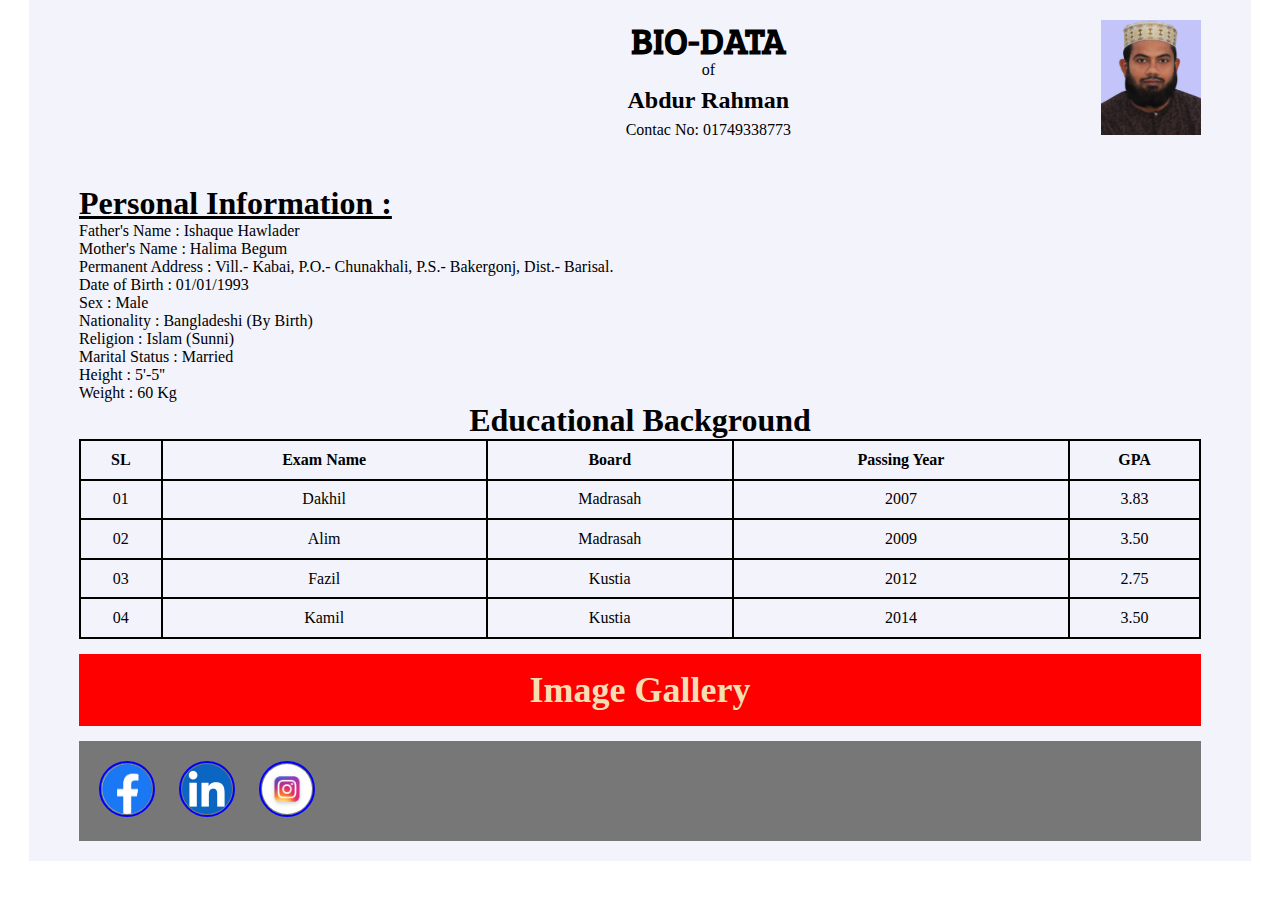
==== index.html @ 91287513 "first commit" ====
<!DOCTYPE html>
<html lang="en">
<head>
 <meta charset="UTF-8">
 <meta name="viewport" content="width=device-width, initial-scale=1.0">
 <title>Curriculum Vita</title>
<link rel="stylesheet" href="Css/Style.css">
</head>
<body>
  <div class="container topheading">
    <div class="topleft">
      <div class="toptext">
        <h2 class="heading">BIO-DATA</h2>
        <p class="of">of</p>
        <h2>Abdur Rahman</h2>
        <p>Contac No: 01749338773</p>
      </div>
    </div>
    <div class="topright">
       <a href="https://www.facebook.com/abdurrahmansaleh.self/" target="blank_">
      <img src="Assetcs/abdurrahmansalhi.jpg" alt="Abdur Rahman" width="100" height="115">
    </a>
    </div>
  </div>
  <div class="container">
 <h1><u>Personal Information :</u></h1>
 <p>Father's Name		: 	Ishaque Hawlader</p>
 <p>Mother's Name		:	Halima Begum</p>
 <p>Permanent Address	: 	Vill.- Kabai, P.O.- Chunakhali,
					P.S.- Bakergonj, Dist.- Barisal.
</p>
<p>Date of Birth		:	01/01/1993</p>
<p>Sex				:	Male</p>
<p>Nationality			:	Bangladeshi (By Birth)</p>
<p>Religion			: 	Islam (Sunni)</p>
<p>Marital Status		:	Married</p>

<p>Height			: 	5'-5''</p>
<p>Weight			:	60 Kg</p>
<h1 style="text-align: center;">Educational Background</h1>
 <table style="width: 100%; height: 200px; text-align: center;">
  <tr>
   <th>SL</th>
   <th>Exam Name</th>
   <th>Board</th>
   <th>Passing Year</th>
   <th>GPA</th>
  </tr>
  <tr>
   <td>01</td>
   <td>Dakhil</td>
   <td>Madrasah</td>
   <td>2007</td>
   <td>3.83</td>
  </tr>
  <tr>
   <td>02</td>
   <td>Alim</td>
   <td>Madrasah</td>
   <td>2009</td>
   <td>3.50</td>
  </tr>
  <tr>
   <td>03</td>
   <td>Fazil</td>
   <td>Kustia</td>
   <td>2012</td>
   <td>2.75</td>
  </tr>
  <tr>
   <td>04</td>
   <td>Kamil</td>
   <td>Kustia</td>
   <td>2014</td>
   <td>3.50</td>
   </tr>
   </table>
   <h1 class="img-link"><a href="img.html" target="blank_">Image Gallery</a></h1>
   <footer>
     <a href="https://www.facebook.com/abdurrahmansaleh.self"><img src="Assetcs/fb.jpg" alt=""></a>
     <a href="https://www.linkedin.com/in/abdurrahmansalehi/"><img src="Assetcs/li.jpg" alt=""></a>
     <a href=""><img src="Assetcs/in.jpg" alt=""></a>
   </footer>
   </div>
</body>
</html>
---- Css/Style.css ----
@import url('https://fonts.googleapis.com/css2?family=Bree+Serif&display=swap');
*{
 margin: 0;
 padding: 0;
}
.container{
 max-width: 1122px;
 background-color: rgb(243, 243, 251);
 padding: 20px 50px;
 margin: 0 auto;
}
.topheading {
  overflow: hidden;
}
.topleft {
  width: 65%;
  float: left;
  text-align: center;
}
.toptext {
  width: 200px;
  float: right;
  line-height: 30px;
  padding-top: 5px;
}
.topright {
  width: 35%;
  float: left;
}
.topright img {
  float: right;
}
.heading{
 font-size: 36px;
 font-family: 'Bree Serif',
 serif;
 
}
table, tr, th, td{
 border: 2px solid;
 border-collapse: collapse;
}
.img-link{
background: red;
margin: 15px 0;
text-align: center;
}
.img-link a{
 text-decoration: none;
 display: block;
 padding: 15px;
 color: wheat;
 font-size: 36px;
}
footer{
  background: #777;
  padding: 10px;
}
footer a img{
  border: 2px solid blue;
  width: 50px;
  height: 50px;
  border-radius: 100%;
  padding: 1px;
  margin: 10px;
}
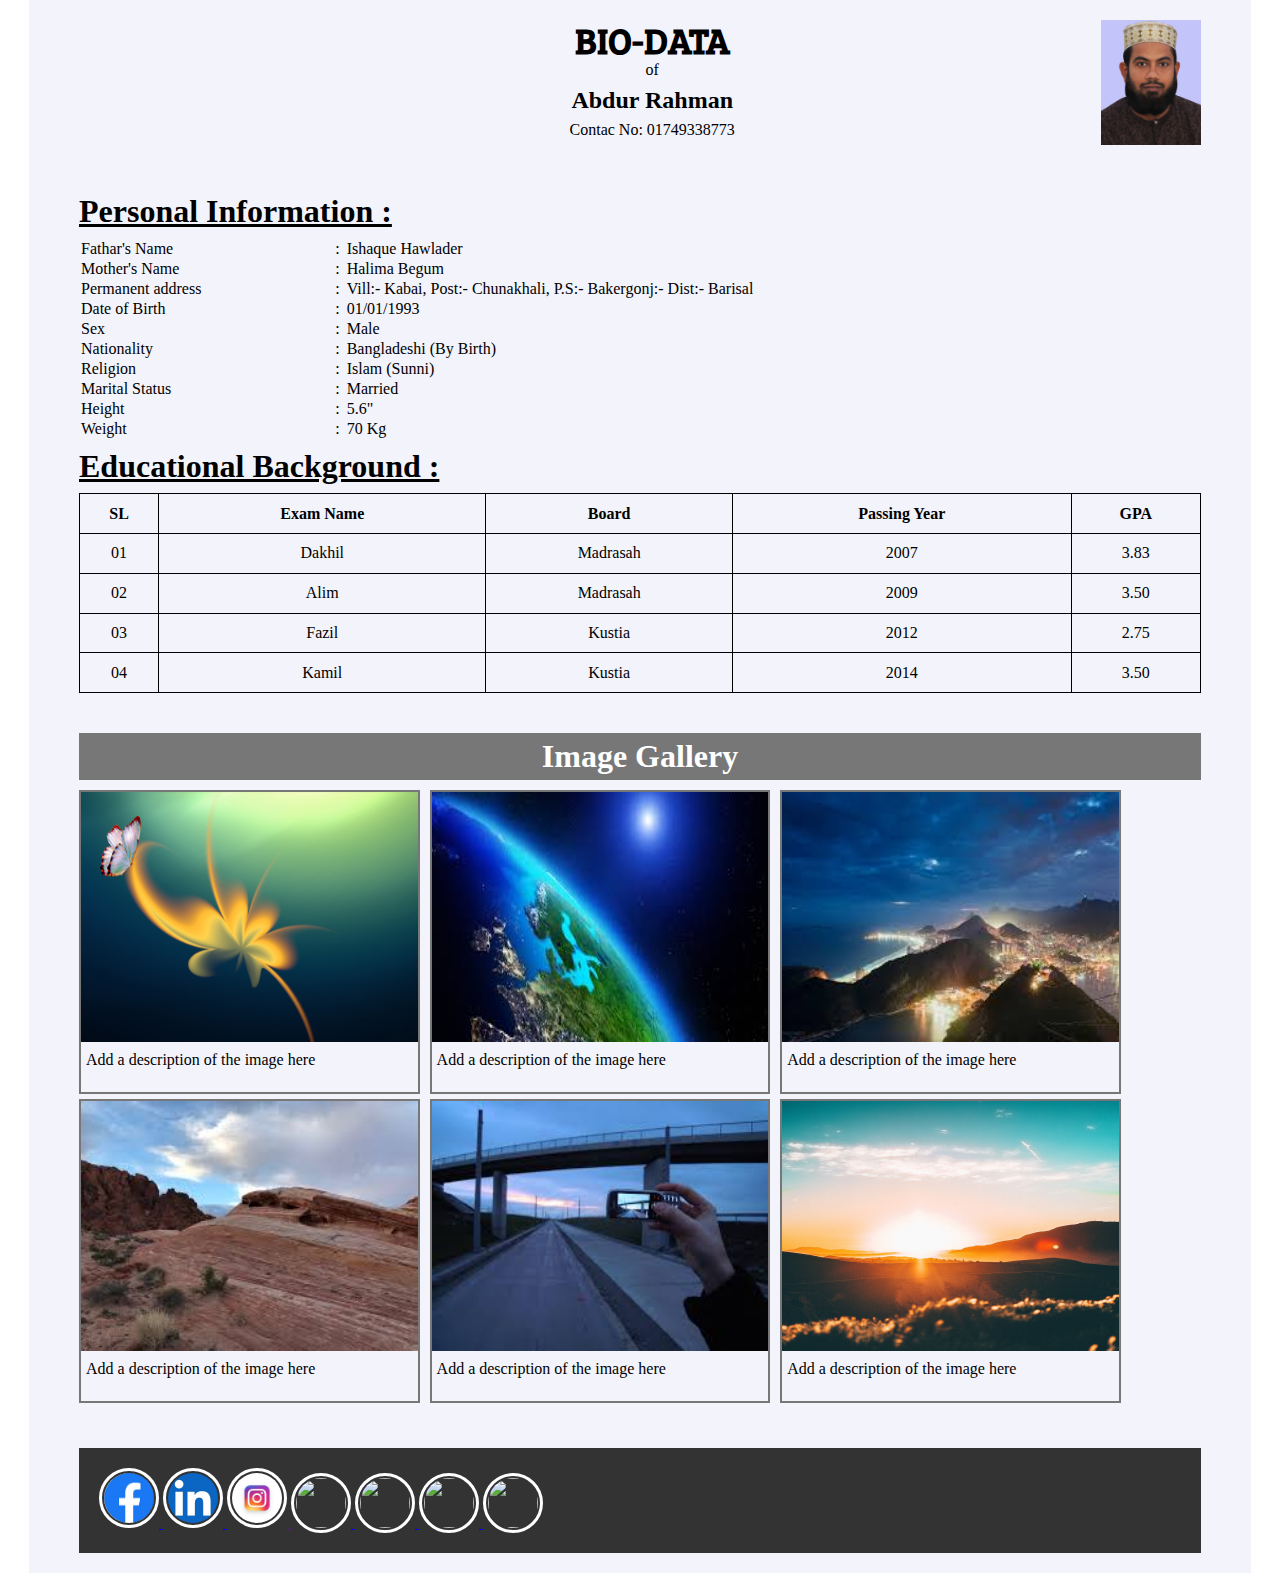
==== commit e7ffebb8: "Secound commit" ====
--- a/index.html
+++ b/index.html
@@ -3,7 +3,7 @@
 <head>
  <meta charset="UTF-8">
  <meta name="viewport" content="width=device-width, initial-scale=1.0">
- <title>Curriculum Vita</title>
+ <title>BioData</title>
 <link rel="stylesheet" href="Css/Style.css">
 </head>
 <body>
@@ -18,27 +18,66 @@
     </div>
     <div class="topright">
        <a href="https://www.facebook.com/abdurrahmansaleh.self/" target="blank_">
-      <img src="Assetcs/abdurrahmansalhi.jpg" alt="Abdur Rahman" width="100" height="115">
+      <img src="Assetcs/abdurrahmansalhi.jpg" alt="Abdur Rahman">
     </a>
     </div>
   </div>
   <div class="container">
- <h1><u>Personal Information :</u></h1>
- <p>Father's Name		: 	Ishaque Hawlader</p>
- <p>Mother's Name		:	Halima Begum</p>
- <p>Permanent Address	: 	Vill.- Kabai, P.O.- Chunakhali,
-					P.S.- Bakergonj, Dist.- Barisal.
-</p>
-<p>Date of Birth		:	01/01/1993</p>
-<p>Sex				:	Male</p>
-<p>Nationality			:	Bangladeshi (By Birth)</p>
-<p>Religion			: 	Islam (Sunni)</p>
-<p>Marital Status		:	Married</p>
-
-<p>Height			: 	5'-5''</p>
-<p>Weight			:	60 Kg</p>
-<h1 style="text-align: center;">Educational Background</h1>
- <table style="width: 100%; height: 200px; text-align: center;">
+ <h1 class="Section_Heading">Personal Information :</h1>
+ <table style="width: 100%; height: 200px; text-align: justify;">
+   <tr>
+     <td>Fathar's Name</td>
+     <td>:</td>
+     <td>Ishaque Hawlader</td>
+   </tr>
+   <tr>
+     <td>Mother's Name</td>
+     <td>:</td>
+     <td>Halima Begum</td>
+   </tr>
+   <tr>
+     <td>Permanent address</td>
+     <td>:</td>
+     <td>Vill:- Kabai, Post:- Chunakhali, P.S:- Bakergonj:- Dist:- Barisal</td>
+   </tr>
+   <tr>
+     <td>Date of Birth</td>
+     <td>:</td>
+     <td>01/01/1993</td>
+   </tr>
+   <tr>
+     <td>Sex</td>
+     <td>:</td>
+     <td>Male</td>
+   </tr>
+   <tr>
+     <td>Nationality</td>
+     <td>:</td>
+     <td>Bangladeshi (By Birth)</td>
+   </tr>
+   <tr>
+     <td>Religion</td>
+     <td>:</td>
+     <td>Islam (Sunni)</td>
+   </tr>
+   <tr>
+     <td>Marital Status</td>
+     <td>:</td>
+     <td>Married</td>
+   </tr>
+   <tr>
+     <td>Height</td>
+     <td>:</td>
+     <td>5.6"</td>
+   </tr>
+   <tr>
+     <td>Weight</td>
+     <td>:</td>
+     <td>70 Kg</td>
+   </tr>
+ </table>
+<h1 class="Section_Heading">Educational Background :</h1>
+ <table class="table_2">
   <tr>
    <th>SL</th>
    <th>Exam Name</th>
@@ -75,12 +114,58 @@
    <td>3.50</td>
    </tr>
    </table>
-   <h1 class="img-link"><a href="img.html" target="blank_">Image Gallery</a></h1>
+  </div>
+  <div class="container imggallery">
+    <h1 class="img_heading">Image Gallery</h1>
+    <div class="gallery">
+      <img src="Assetcs/01.png" alt="">
+    <p class="desc">Add a description of the image here</p>
+    </div>
+    <div class="gallery">
+      <img src="Assetcs/02.jpg" alt="">
+    <p class="desc">Add a description of the image here</p>
+    </div>
+    <div class="gallery">
+      <img src="Assetcs/03.jpg" alt="">
+    <p class="desc">Add a description of the image here</p>
+    </div>
+    <div class="gallery">
+      <img src="Assetcs/04.jpg" alt="">
+    <p class="desc">Add a description of the image here</p>
+    </div>
+    <div class="gallery">
+      <img src="Assetcs/05.jpg" alt="">
+    <p class="desc">Add a description of the image here</p>
+    </div>
+    <div class="gallery">
+      <img src="Assetcs/06.jpg" alt="">
+    <p class="desc">Add a description of the image here</p>
+    </div>
+ </div>
+ <div class="container">
    <footer>
-     <a href="https://www.facebook.com/abdurrahmansaleh.self"><img src="Assetcs/fb.jpg" alt=""></a>
-     <a href="https://www.linkedin.com/in/abdurrahmansalehi/"><img src="Assetcs/li.jpg" alt=""></a>
-     <a href=""><img src="Assetcs/in.jpg" alt=""></a>
+    <a href="https://www.facebook.com/abdurrahmansaleh.self/" target="blank_">
+       <img src="Assetcs/fb.jpg" alt="">
+    </a>
+    <a href="https://www.linkedin.com/in/abdur-rahman-831621187" target="blank_">
+      <img src="Assetcs/li.jpg" alt="">
+    </a>
+    <a href="" target="blank_">
+      <img src="Assetcs/in.jpg" alt="">
+    </a>
+    <a href="https://twitter.com/SalehiRahman" target="blank_">
+      <img src="" alt="">
+    </a>
+    <a href="https://www.youtube.com/channel/UCW-vTyVtzf2uQTeGRURkbGw?view_as=subscriber" target="blank_">
+      <img src="" alt="">
+    </a>
+    <a href="https://abdurrahmansale.blogspot.com" target="blank_">
+      <img src="" alt="">
+    </a>
+    <a href="https://pikbest.com/?m=designers&a=portfolio&type=2" target="blank_">
+      <img src="" alt="">
+    </a>
    </footer>
-   </div>
+ </div>
 </body>
 </html>--- a/Css/Style.css
+++ b/Css/Style.css
@@ -13,7 +13,7 @@
   overflow: hidden;
 }
 .topleft {
-  width: 65%;
+  width: 60%;
   float: left;
   text-align: center;
 }
@@ -24,11 +24,17 @@
   padding-top: 5px;
 }
 .topright {
-  width: 35%;
+  width: 40%;
   float: left;
 }
 .topright img {
   float: right;
+  width: 100px;
+}
+.Section_Heading {
+  font-weight: bold;
+  text-decoration: underline;
+  padding: 8px 0;
 }
 .heading{
  font-size: 36px;
@@ -36,31 +42,93 @@
  serif;
  
 }
-table, tr, th, td{
- border: 2px solid;
- border-collapse: collapse;
+
+.img_heading {
+ background: #777;
+ color: #fff;
+ padding: 5px 2px;
+ margin-bottom: 10px;
+ text-align: center;
 }
-.img-link{
-background: red;
-margin: 15px 0;
-text-align: center;
+.table_2 {
+  width: 100%;
+  text-align: center;
+  height: 200px;
 }
-.img-link a{
- text-decoration: none;
- display: block;
- padding: 15px;
- color: wheat;
- font-size: 36px;
+.table_2,
+.table_2 tr,
+.table_2 th,
+.table_2 td {
+  border: 1px solid;
+  border-collapse: collapse;
 }
-footer{
-  background: #777;
-  padding: 10px;
+.gallery {
+  width: 30%;
+  float: left;
+  overflow: hidden;
+  margin-right: 10px;
+  margin-bottom: 5px;
+  height: 300px;
+  border: 2px solid #777;
 }
-footer a img{
-  border: 2px solid blue;
+.gallery:hover {
+  border: 2px solid #333;
+}
+.gallery .desc {
+  padding: 5px;
+}
+.gallery img{
+  width: 100%;
+  height: 250px;
+}
+.imggallery {
+  overflow: hidden;
+}
+footer {
+  background: #333;
+  padding: 20px;
+}
+footer img {
   width: 50px;
   height: 50px;
+  border: 3px solid white;
+  padding: 2px;
   border-radius: 100%;
-  padding: 1px;
-  margin: 10px;
-}+}
+footer img:hover{
+  border: 3px solid;
+}
+
+@media screen and (max-width: 576px) {
+  .Section_Heading {
+    font-size: 14px;
+    text-decoration: none;
+  }
+  .table_2 {
+    width: 90%;
+  }
+  .table_2 th {
+    font-size: 14px;
+  }
+  .gallery {
+    width: 100%;
+  }
+ }
+
+ @media screen and (max-width: 350px) {
+   .topheading {
+    text-align: center;
+   }
+   .topleft {
+     width: 100%;
+     float: none;
+   }
+   .topright {
+     width: 100%;
+   }
+   .topright img {
+     float: none;
+     width: 124px;
+   }
+ }
+ 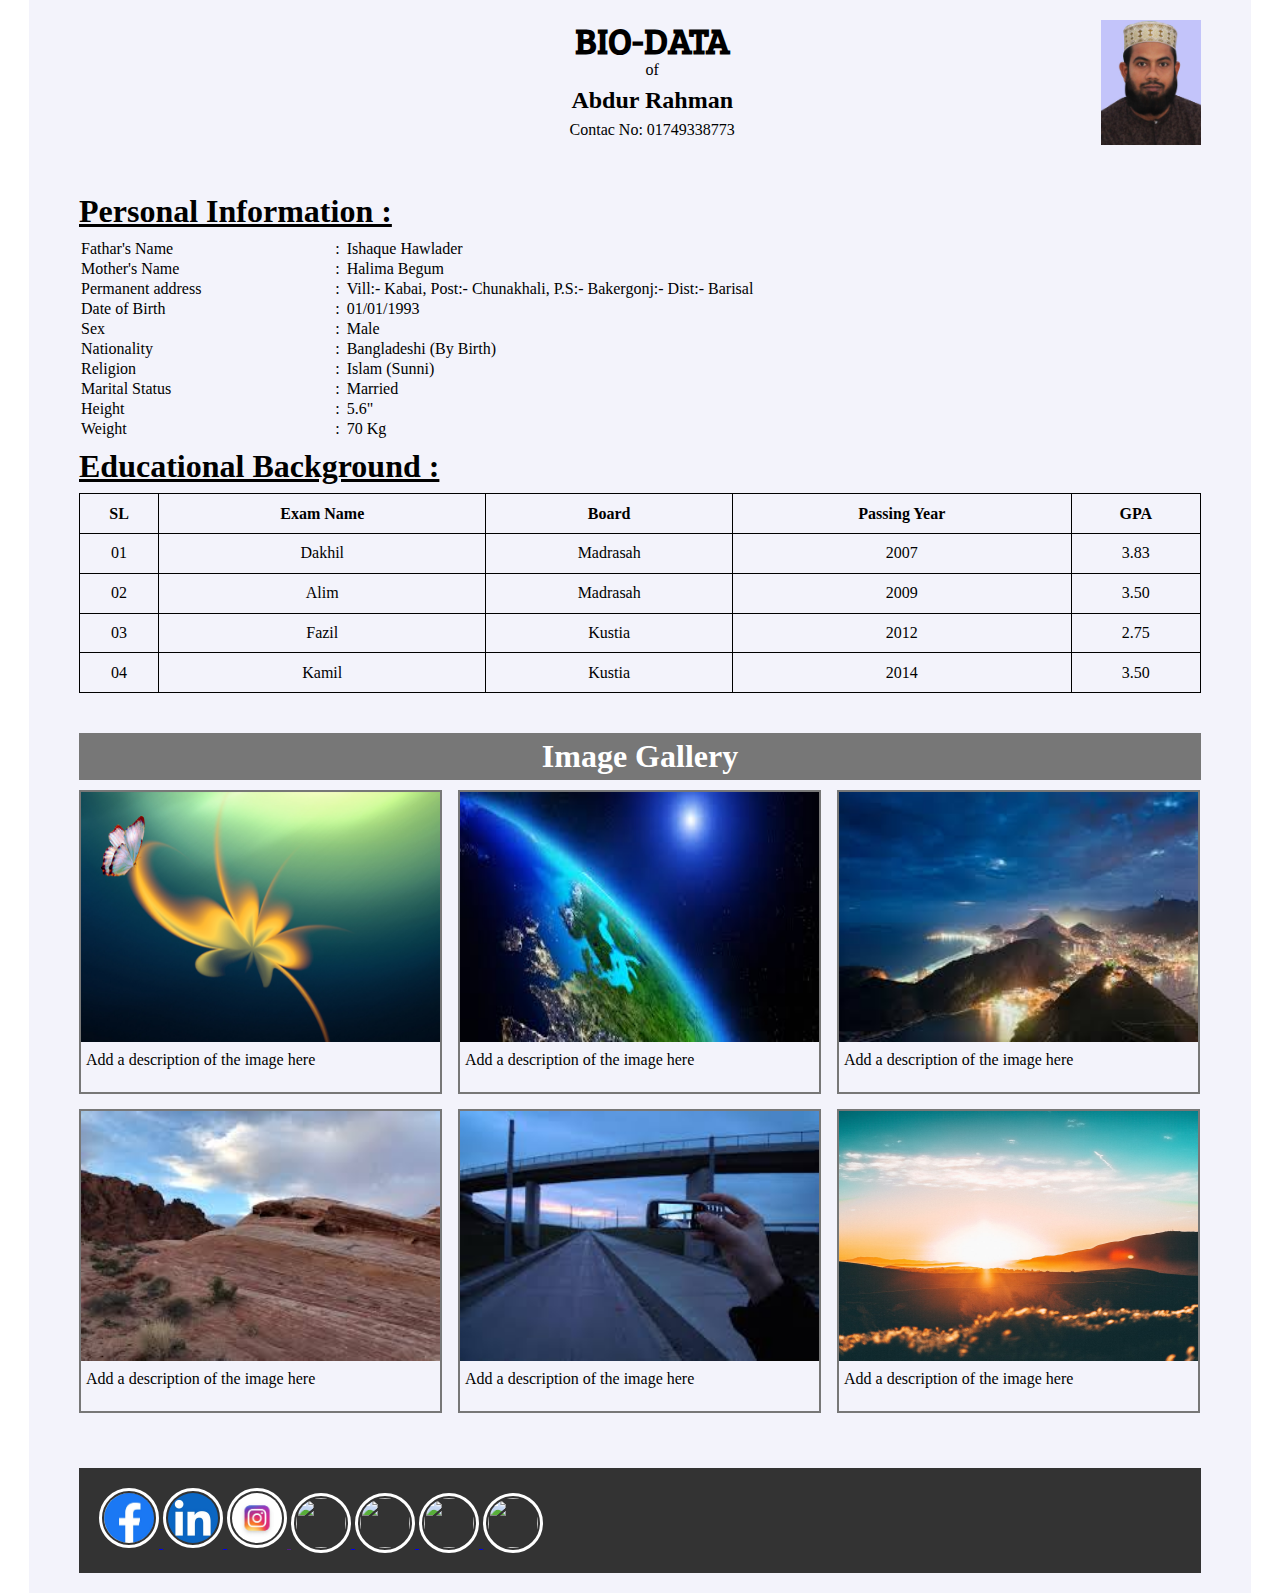
==== commit ff266502: "Third commit" ====
--- a/index.html
+++ b/index.html
@@ -3,6 +3,7 @@
 <head>
  <meta charset="UTF-8">
  <meta name="viewport" content="width=device-width, initial-scale=1.0">
+ <link rel="shortcut icon" href="Assetcs/abdurrahmansalhi.jpg" type="image/x-icon">
  <title>BioData</title>
 <link rel="stylesheet" href="Css/Style.css">
 </head>
--- a/Css/Style.css
+++ b/Css/Style.css
@@ -63,13 +63,18 @@
   border-collapse: collapse;
 }
 .gallery {
-  width: 30%;
+  width: 32%;
   float: left;
   overflow: hidden;
-  margin-right: 10px;
-  margin-bottom: 5px;
+  margin-right: 16px;
+  margin-bottom: 15px;
   height: 300px;
   border: 2px solid #777;
+}
+
+.gallery:nth-child(4),
+.gallery:nth-child(7) {
+  margin-right: 0;
 }
 .gallery:hover {
   border: 2px solid #333;
